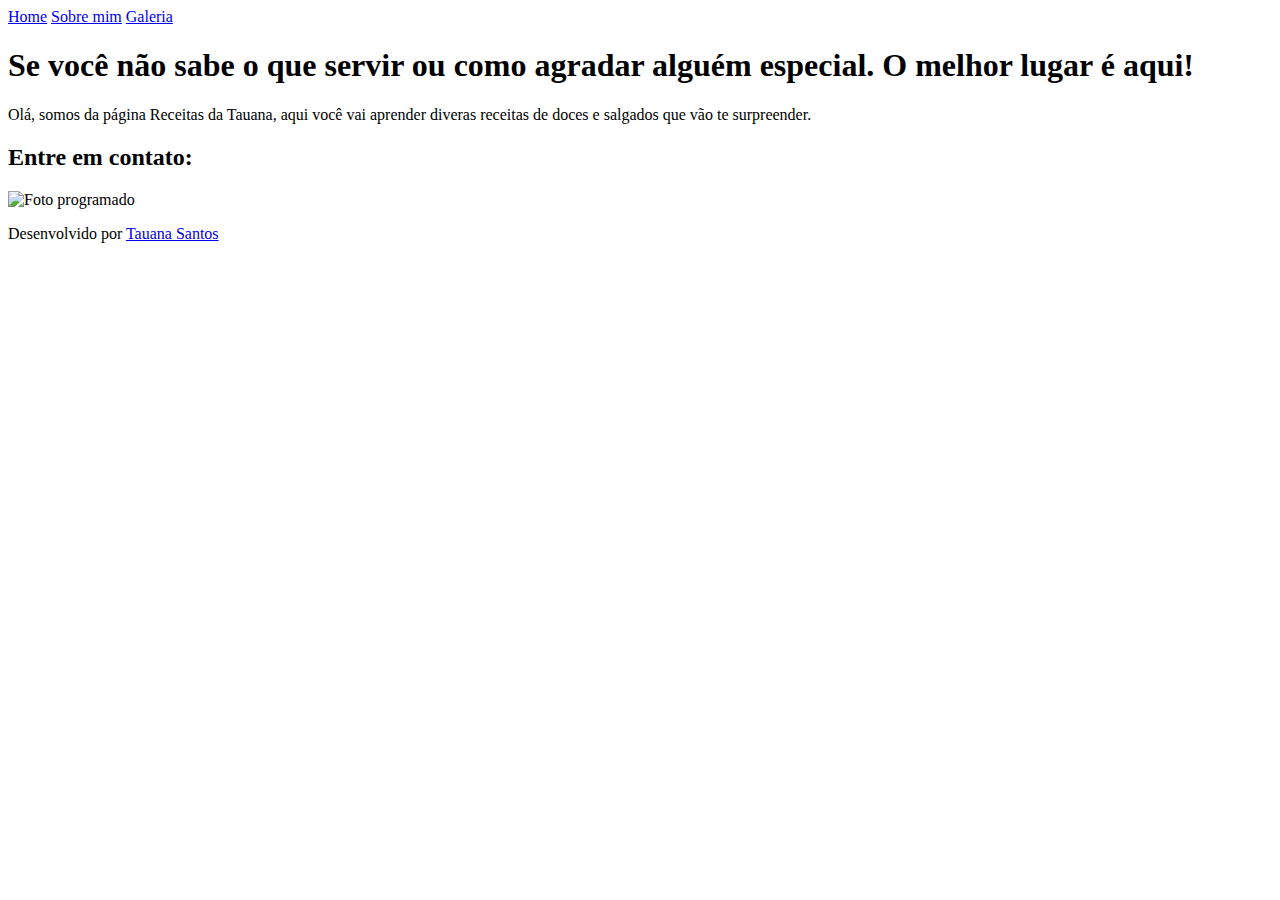
==== PortfolioGokuAulaColegioEstadualAlbertoSantosDumont-main/index.html @ 7e1b20df "Add files via upload" ====
<!DOCTYPE html>
<html lang="pt-br">
<head>
    <meta charset="UTF-8">
    <meta name="viewport" content="width=device-width, initial-scale=1.0">
    <title>Portfólio Tauana</title>
    <link rel="stylesheet" href="style.css">
</head>
<body>

        <header class="cabecalho">
            <nav class="cabecalho-menu">

                <a class="cabecalho-menu-links" href="index.html">Home</a>

                <a class="cabecalho-menu-links" href="sobremim.html">Sobre mim</a>

                <a class="cabecalho-menu-links" href="galeria.html">Galeria</a>

            </nav>
        </header>

        <main class="conteudo">
            <section class="apresentacao-conteudo">
                <h1 class="apresentacao-conteudo-titulo">Se você não sabe o que servir ou como agradar alguém especial. O melhor lugar é aqui!</strong>
                </h1> 
                <p class="apresentacao-conteudo-paragrafo">Olá, somos da página Receitas da Tauana, aqui você vai aprender diveras receitas de doces e salgados que vão te surpreender.</p>
                <div class="apresentacao-links">
                    <h2 class="apresentacao-links-conteudo">Entre em contato:</h2>

                    <a class="botao1" href="tauanasantoos01@gmail.com">
                        <i class="fas fa-envelope"></i>
                    </a>

                    <a class="botao3" href="https://github.com/tauanasantoos01" target="_blank">
                        <i class="fab fa-github"></i>
                    </a>

                    <a class="botao5" href="https://www.instagram.com/tauana.santoos/">
                        <i class="fab fa-instagram"></i>
                    </a>
                    
                </div>

            </section>
                <img class = "imagem" src="tauana.jpg" alt="Foto programado">
            </main>

   <footer class="rodape">
            <p>Desenvolvido por <a href="https://github.com/tauanasantoos01">Tauana Santos</a></p>
        </footer>
    
</body>
</html>
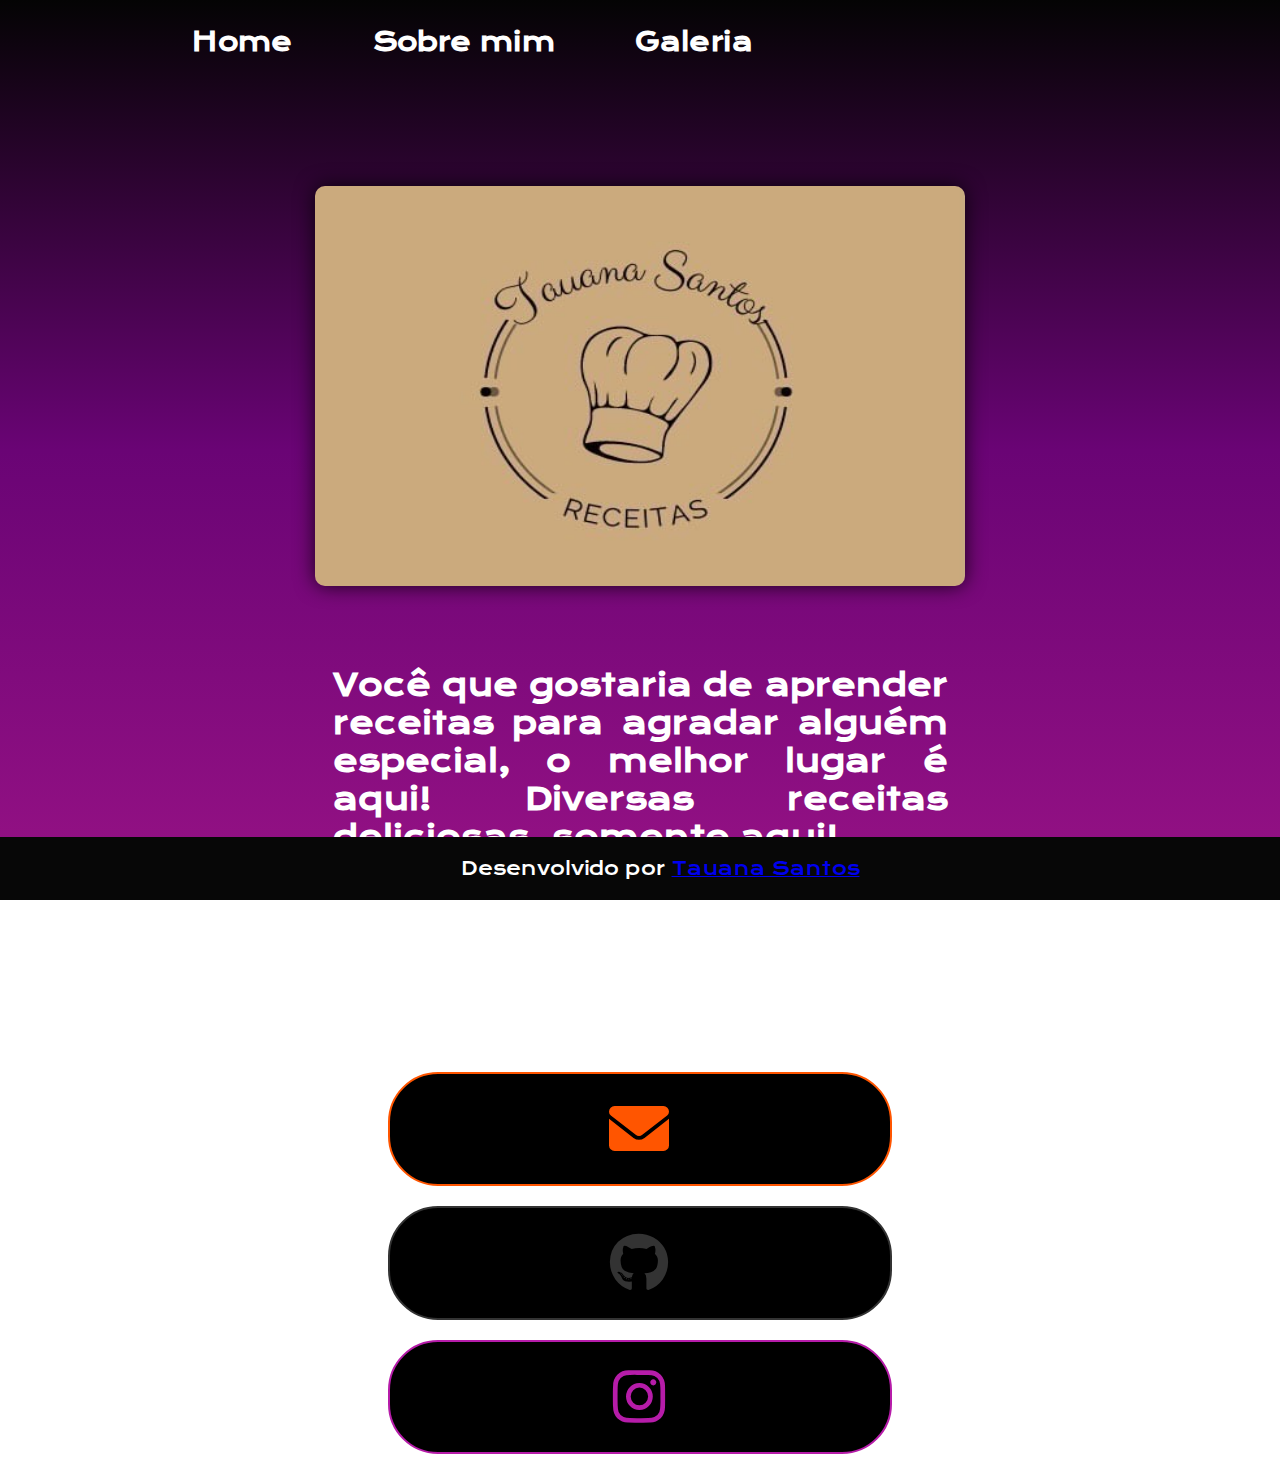
==== commit 4218cff0: "Add files via upload" ====
--- a/PortfolioGokuAulaColegioEstadualAlbertoSantosDumont-main/index.html
+++ b/PortfolioGokuAulaColegioEstadualAlbertoSantosDumont-main/index.html
@@ -3,8 +3,9 @@
 <head>
     <meta charset="UTF-8">
     <meta name="viewport" content="width=device-width, initial-scale=1.0">
-    <title>Portfólio Tauana</title>
-    <link rel="stylesheet" href="style.css">
+    <title>Receitas da Tauana</title>
+    <link rel="stylesheet" href="./style/style.css">
+    <link rel="stylesheet" href="https://cdnjs.cloudflare.com/ajax/libs/font-awesome/6.0.0-beta3/css/all.min.css">
 </head>
 <body>
 
@@ -22,9 +23,9 @@
 
         <main class="conteudo">
             <section class="apresentacao-conteudo">
-                <h1 class="apresentacao-conteudo-titulo">Se você não sabe o que servir ou como agradar alguém especial. O melhor lugar é aqui!</strong>
+                <h1 class="apresentacao-conteudo-titulo">Você que gostaria de aprender receitas para agradar alguém especial, o melhor lugar é aqui! Diversas receitas deliciosas, somente aqui!</strong>
                 </h1> 
-                <p class="apresentacao-conteudo-paragrafo">Olá, somos da página Receitas da Tauana, aqui você vai aprender diveras receitas de doces e salgados que vão te surpreender.</p>
+                <p class="apresentacao-conteudo-paragrafo">Olá, somos da página receitas da Tauana, aqui você vai aprender diversas receitas de doces e salgados que vão te surpreender.</p>
                 <div class="apresentacao-links">
                     <h2 class="apresentacao-links-conteudo">Entre em contato:</h2>
 
@@ -43,7 +44,7 @@
                 </div>
 
             </section>
-                <img class = "imagem" src="tauana.jpg" alt="Foto programado">
+                <img class = "imagem" src="./assets/2800.jpg" alt="Foto programado">
             </main>
 
    <footer class="rodape">
--- a/PortfolioGokuAulaColegioEstadualAlbertoSantosDumont-main/style/style.css
+++ b/PortfolioGokuAulaColegioEstadualAlbertoSantosDumont-main/style/style.css
@@ -0,0 +1,585 @@
+/* Importa duas fontes do Google Fonts: Krona One e Montserrat */
+@import url('https://fonts.googleapis.com/css2?family=Krona+One&family=Montserrat&display=swap');
+
+/* Define estilos para todos os elementos, zerando margens e preenchimentos */
+* {
+    margin: 0;
+    padding: 0;
+}
+
+/* Estilos para o elemento <body> */
+body {
+    /* Define a altura do corpo como 100% da altura visível da janela (viewport) */
+    height: 100vh;
+
+    /* Cria um gradiente de cores de cima para baixo como plano de fundo */
+    background: linear-gradient(to bottom, #040404, #6a0475, #971285);
+
+    /* Define o tamanho de fundo para cobrir toda a área disponível */
+    background-size: cover;
+
+    /* Impede a repetição do plano de fundo ao longo dos eixos */
+    background-repeat: no-repeat;
+
+    /* Fixa o plano de fundo para que ele não role com o conteúdo da página */
+    background-attachment: fixed;
+
+    /* Remove margens para o corpo */
+    margin: 0;
+
+    /* Define a cor do texto dentro do corpo como branco */
+    color: white;
+}
+
+.cabecalho {
+    padding: 2% 0% 0% 15%;
+}
+
+.cabecalho-menu {
+    display: flex;
+    gap: 80px;
+}
+
+.cabecalho-menu-links{
+    font-family: 'Krona One', sans-serif;;
+    font-size: 25px;
+    font-weight: 600;
+    color: white;
+    text-decoration: none;
+}
+
+
+/* Define a cor do texto para elementos com a classe .titulo-destaque como d38b06 (laranja) */
+.titulo-destaque {
+    color: #0688d3;
+}
+
+/* Estilos para elementos com a classe .conteudo */
+.conteudo {
+    /* Define a altura do elemento como automática (ajustada ao conteúdo) */
+    height: auto;
+
+    /* Define a direção dos elementos filhos como coluna (de cima para baixo) */
+    flex-direction: column;
+
+    /* Define uma margem ao redor do elemento de 10% */
+    margin: 10%;
+
+    /* Transforma o elemento em um contêiner flexível */
+    display: flex;
+
+    /* Alinha os itens verticalmente no centro do contêiner */
+    align-items: center;
+
+    /* Distribui o espaço restante entre os itens horizontalmente */
+    justify-content: space-between;
+
+    margin-bottom: 15px;
+}
+
+/* Estilos para elementos com a classe .apresentacao-conteudo */
+.apresentacao-conteudo {
+    /* Define a largura do elemento como 615px */
+    width: 615px;
+
+    /* Transforma o elemento em um contêiner flexível com direção de coluna */
+    display: flex;
+    flex-direction: column;
+
+    /* Centraliza verticalmente os elementos dentro do contêiner */
+    justify-content: center;
+
+    /* Centraliza horizontalmente os elementos dentro do contêiner */
+    align-items: center;
+
+    /* Centraliza o alinhamento do texto dentro do contêiner */
+    text-align: center;
+
+    /* Define a altura do elemento como automática (ajustada ao conteúdo) */
+    height: auto;
+
+    /* Define o espaçamento entre os elementos filhos como 40px */
+    gap: 40px;
+
+    /* Define a ordem do elemento como 2 na ordem de exibição */
+    order: 2;
+}
+
+/* Estilos para elementos com a classe .apresentacao-conteudo-titulo */
+.apresentacao-conteudo-titulo {
+    /* Define o tamanho da fonte como 36px */
+    font-size: 30px;
+
+    /* Define a família de fontes como 'Krona One' com fallback para sans-serif */
+    font-family: 'Krona One', sans-serif;
+
+    /* Alinha o texto justificado */
+    text-align: justify;
+}
+
+/* Estilos para elementos com a classe .apresentacao-conteudo-paragrafo */
+.apresentacao-conteudo-paragrafo {
+    /* Define o tamanho da fonte como 24px */
+    font-size: 24px;
+
+    /* Define a família de fontes como 'Montserrat' com fallback para sans-serif */
+    font-family: 'Montserrat', sans-serif;
+
+    /* Alinha o texto justificado */
+    text-align: justify;
+}
+
+
+/* Iniciando estilização da ancora1 (botao1) */
+
+/* Estilos para elementos com a classe .apresentacao-links */
+.apresentacao-links {
+    /* Define a largura do elemento como 500px */
+    width: 500px;
+
+    /* Transforma o elemento em um contêiner flexível com direção de coluna */
+    display: flex;
+    flex-direction: column;
+
+    /* Centraliza horizontalmente os elementos dentro do contêiner */
+    align-items: center;
+
+    /* Define o espaçamento entre os elementos filhos como 20px */
+    gap: 20px;
+}
+
+.apresentacao-links-conteudo{
+    font-family: 'Montserrat', sans-serif;
+    font-weight: 400;
+    font-size: 24px;
+
+}
+
+/* Estilos para elementos com a classe .botao1 */
+.botao1 {
+    /* Define a cor de fundo como preto */
+    background-color: #000;
+
+    /* Define a cor do texto como laranja */
+    color: #ff5500;
+
+    /* Define a largura do elemento como 500px */
+    width: 500px;
+
+    /* Define a altura do elemento como 80px */
+    height: 80px;
+
+    /* Alinha o texto ao centro horizontalmente */
+    text-align: center;
+
+    /* Alinha os itens verticalmente ao centro */
+    align-items: center;
+
+    /* Adiciona uma borda de 2px sólida laranja */
+    border: 2px solid #ff5500;
+
+    /* Define um raio de borda de 50px para criar um botão circular */
+    border-radius: 50px;
+
+    /* Define o tamanho da fonte como 36px */
+    font-size: 36px;
+
+    /* Adiciona preenchimento de 15px vertical e 0 horizontal */
+    padding: 15px 0;
+
+    /* Remove a decoração de texto (sublinhado) */
+    text-decoration: none;
+
+    /* Define a família de fontes como 'Rock Salt' com fallback para cursive */
+    font-family: 'Rock Salt', cursive;
+
+    /* Define um espaçamento entre as letras */
+    letter-spacing: 2px;
+
+    /* Transforma o texto em letras maiúsculas */
+    text-transform: uppercase;
+
+    /* Define a posição como relativa para uso de posicionamento absoluto */
+    position: relative;
+
+    /* Define o overflow como escondido para recortar conteúdo extra */
+    overflow: hidden;
+}
+
+
+/* Pseudo-elemento ::before para elementos com a classe .botao1 */
+.botao1::before {
+    /* Adiciona um conteúdo vazio ao pseudo-elemento */
+    content: "";
+
+    /* Define a posição como absoluta para posicionamento personalizado */
+    position: absolute;
+
+    /* Define a posição superior do pseudo-elemento como 0 */
+    top: 0;
+
+    /* Define a posição esquerda do pseudo-elemento como -100% (fora da tela) */
+    left: -100%;
+
+    /* Define a largura do pseudo-elemento como 100% */
+    width: 100%;
+
+    /* Define a altura do pseudo-elemento como 100% */
+    height: 100%;
+
+    /* Cria um gradiente linear de 45 graus para o fundo do pseudo-elemento */
+    background: linear-gradient(45deg, transparent, #ff5500);
+
+    /* Adiciona uma transição suave de 0.5 segundos */
+    transition: 0.5s;
+}
+
+/* Pseudo-elemento ::before ao passar o mouse sobre elementos com a classe .botao1 */
+.botao1:hover::before {
+    /* Move o pseudo-elemento completamente para a direita */
+    left: 100%;
+}
+
+/* Elemento <i> dentro de elementos com a classe .botao1 */
+.botao1 i {
+    /* Define a posição como absoluta para posicionamento personalizado */
+    position: absolute;
+
+    /* Centraliza horizontalmente na metade do elemento pai */
+    left: 50%;
+
+    /* Centraliza verticalmente na metade do elemento pai */
+    top: 50%;
+
+    /* Move o elemento <i> 50% para a esquerda e 50% para cima */
+    transform: translate(-50%, -50%);
+
+    /* Define o tamanho da fonte como 60px */
+    font-size: 60px;
+}
+
+
+/* fim da estilização ancora 1(botao1) */
+
+/* Inicio da estilização ancora 2(botao2) */
+
+.botao2 {
+    background-color: #000;
+    color: #ffffff; /* Cor padrão do LinkedIn */
+    width: 500px;
+    height: 80px;
+    align-items: center;
+    text-align: center;
+    border: 2px solid #0077B5;
+    border-radius: 50px;
+    font-size: 36px;
+    padding: 15px 0;
+    text-decoration: none;
+    font-family: 'Rock Salt', cursive;
+    letter-spacing: 2px;
+    text-transform: uppercase;
+    position: relative;
+    overflow: hidden;
+}
+
+.botao2::before {
+    content: "";
+    position: absolute;
+    top: 0;
+    left: -100%;
+    width: 100%;
+    height: 100%;
+    background: linear-gradient(45deg, transparent, #0077B5);
+    transition: 0.5s;
+}
+
+.botao2:hover::before {
+    left: 100%;
+}
+
+.botao2 i {
+    position: absolute;
+    font-size: 60px;
+    left: 50%;
+    top: 50%;
+    transform: translate(-50%, -50%);
+}
+
+/* fim da estilização ancora2(botao2) */
+
+/* inicio estilizaçãp ancora3(botao3) */
+
+.botao3 {
+    background-color: #000;
+    align-items: center;
+    color: #333; /* Cor padrão do GitHub */
+    width: 500px;   
+    height: 80px; 
+    display: flex;
+    align-items: center;
+    justify-content: center;
+    border: 2px solid #333;
+    border-radius: 50px;
+    font-size: 24px;
+    padding: 15px 0;
+    text-decoration: none;
+    font-family: 'Rock Salt', cursive;
+    letter-spacing: 2px;
+    text-transform: uppercase;
+    position: relative;
+    overflow: hidden;
+}
+
+.botao3::before {
+    content: "";
+    position: absolute;
+    top: 0;
+    left: -100%;
+    width: 100%;
+    height: 100%;
+    background: linear-gradient(45deg, transparent, #333);
+    transition: 0.5s;
+}
+
+.botao3:hover::before {
+    left: 100%;
+}
+
+.botao3 i {
+    position: absolute;
+    font-size: 60px;
+    left: 50%;
+    top: 50%;
+    transform: translate(-50%, -50%);
+}
+
+/* fim da estilização ancora3(botao3) */
+
+/* inicio estilização ancora4(botao4) */
+
+.botao4 {
+    background-color: #000;
+    align-items: center;
+    color: #25D366; /* Cor padrão do WhatsApp */
+    width: 500px;   
+    height: 80px; 
+    display: flex;
+    align-items: center;
+    justify-content: center;
+    border: 2px solid#25D366;
+    border-radius: 50px;
+    font-size: 24px;
+    padding: 15px 0;
+    text-decoration: none;
+    font-family: 'Rock Salt', cursive;
+    letter-spacing: 2px;
+    text-transform: uppercase;
+    position: relative;
+    overflow: hidden;
+}
+
+.botao4::before {
+    content: "";
+    position: absolute;
+    top: 0;
+    left: -100%;
+    width: 100%;
+    height: 100%;
+    background: linear-gradient(45deg, transparent, #25D366);
+    transition: 0.5s;
+}
+
+.botao4:hover::before {
+    left: 100%;
+}
+
+.botao4 i {
+    position: absolute;
+    font-size: 60px;
+    left: 50%;
+    top: 50%;
+    transform: translate(-50%, -50%);
+}
+
+/* fim estilização ancora4(botao4) */
+
+/* inicio estilização ancora5(botao5) */
+
+.botao5 {
+    background-color: #000;
+    align-items: center;
+    color: #b61ca9; /* Cor padrão do Instagram */
+    width: 500px;   
+    height: 80px; 
+    display: flex;
+    align-items: center;
+    justify-content: center;
+    border: 2px solid#b61ca9;
+    border-radius: 50px;
+    font-size: 24px;
+    padding: 15px 0;
+    text-decoration: none;
+    font-family: 'Rock Salt', cursive;
+    letter-spacing: 2px;
+    text-transform: uppercase;
+    position: relative;
+    overflow: hidden;
+    margin-bottom: 15px;
+}
+
+.botao5::before {
+    content: "";
+    position: absolute;
+    top: 0;
+    left: -100%;
+    width: 100%;
+    height: 100%;
+    background: linear-gradient(45deg, transparent, #ffffff);
+    transition: 0.5s;
+}
+
+.botao5:hover::before {
+    left: 100%;
+}
+
+.botao5 i {
+    position: absolute;
+    font-size: 60px;
+    left: 50%;
+    top: 50%;
+    transform: translate(-50%, -50%);
+}
+
+/* fim estilização ancora5(botao5) */
+
+/* inicio estilização imagem */
+
+/* Estilos para elementos com a classe .imagem */
+.imagem {
+    /* Define a largura máxima do elemento como 100% */
+    max-width: 100%;
+
+    /* Define a largura do elemento como 650px */
+    width: 650px;
+
+    /* Define a altura do elemento como 650px */
+    height: 400px;
+
+    /* Alinha o conteúdo ao centro horizontalmente */
+    text-align: center;
+
+    /* Alinha os itens verticalmente ao centro */
+    align-items: center;
+
+    /* Adiciona curvatura nos cantos do elemento */
+    border-radius: 10px;
+
+    /* Adiciona uma sombra suave ao elemento */
+    box-shadow: 0px 0px 20px rgba(0, 0, 0, 0.8);
+
+    /* Adiciona uma transição suave à escala do elemento */
+    transition: transform 0.3s ease-in-out;
+
+    /* Define a posição como relativa para uso de posicionamento absoluto */
+    position: relative;
+
+    /* Define o overflow como escondido para recortar conteúdo extra */
+    overflow: hidden;
+
+    /* Define a ordem do elemento como 1 na ordem de exibição */
+    order: 1;
+
+    /* Adiciona margem inferior de 80px */
+    margin-bottom: 80px;
+}
+
+/* Elemento <img> dentro de elementos com a classe .imagem */
+.imagem img {
+    /* Faz a imagem se ajustar mantendo a proporção */
+    object-fit: cover;
+
+    /* Torna a imagem um elemento de bloco */
+    display: block;
+
+    /* Define a largura e a altura como 100% para preencher o elemento pai */
+    width: 100%;
+    height: 100%;
+}
+
+/* Pseudo-elementos ::before e ::after para elementos com a classe .imagem */
+.imagem::before,
+.imagem::after {
+    /* Adiciona um conteúdo vazio aos pseudo-elementos */
+    content: "";
+
+    /* Define a posição como absoluta para posicionamento personalizado */
+    position: absolute;
+
+    /* Define a largura e a altura dos pseudo-elementos como 10px */
+    width: 10px;
+    height: 10px;
+
+    /* Adiciona uma borda de 2px sólida laranja aos pseudo-elementos */
+    border: 2px solid #ff5500;
+
+    /* Define o fundo dos pseudo-elementos como transparente */
+    background-color: transparent;
+}
+
+/* Pseudo-elemento ::before ao canto superior esquerdo do elemento com a classe .imagem */
+.imagem::before {
+    /* Posiciona o pseudo-elemento no canto superior esquerdo */
+    top: 0;
+    left: 0;
+
+    /* Adiciona curvatura de borda no canto superior esquerdo */
+    border-top-left-radius: 10px;
+
+    /* Define as larguras das bordas do pseudo-elemento */
+    border-width: 2px 0 0 2px;
+}
+
+/* Pseudo-elemento ::after ao canto inferior direito do elemento com a classe .imagem */
+.imagem::after {
+    /* Posiciona o pseudo-elemento no canto inferior direito */
+    bottom: 0;
+    right: 0;
+
+    /* Adiciona curvatura de borda no canto inferior direito */
+    border-bottom-right-radius: 10px;
+
+    /* Define as larguras das bordas do pseudo-elemento */
+    border-width: 0 2px 2px 0;
+}
+
+/* Efeito ao passar o mouse sobre elementos com a classe .imagem */
+.imagem:hover {
+    /* Aumenta a escala do elemento em 10% */
+    transform: scale(1.1);
+}
+
+/* Espaçamento entre o conteúdo principal (main) e o rodapé (footer) */
+.rodape {
+    position: fixed;
+    bottom: 0;
+    left: 0;
+    width: 100%;
+    color: white;
+    background-color: #070707;
+    display: flex;
+    align-items: center;
+    justify-content: center;
+    text-align: center;
+    font-family: 'Krona One', sans-serif;
+    font-size: 18px;
+    font-weight: 400;
+    padding: 20px;
+}
+
+/* Estilo de link no rodapé */
+.rodape a:hover {
+    color: #96dfec;
+}
+
+
+
